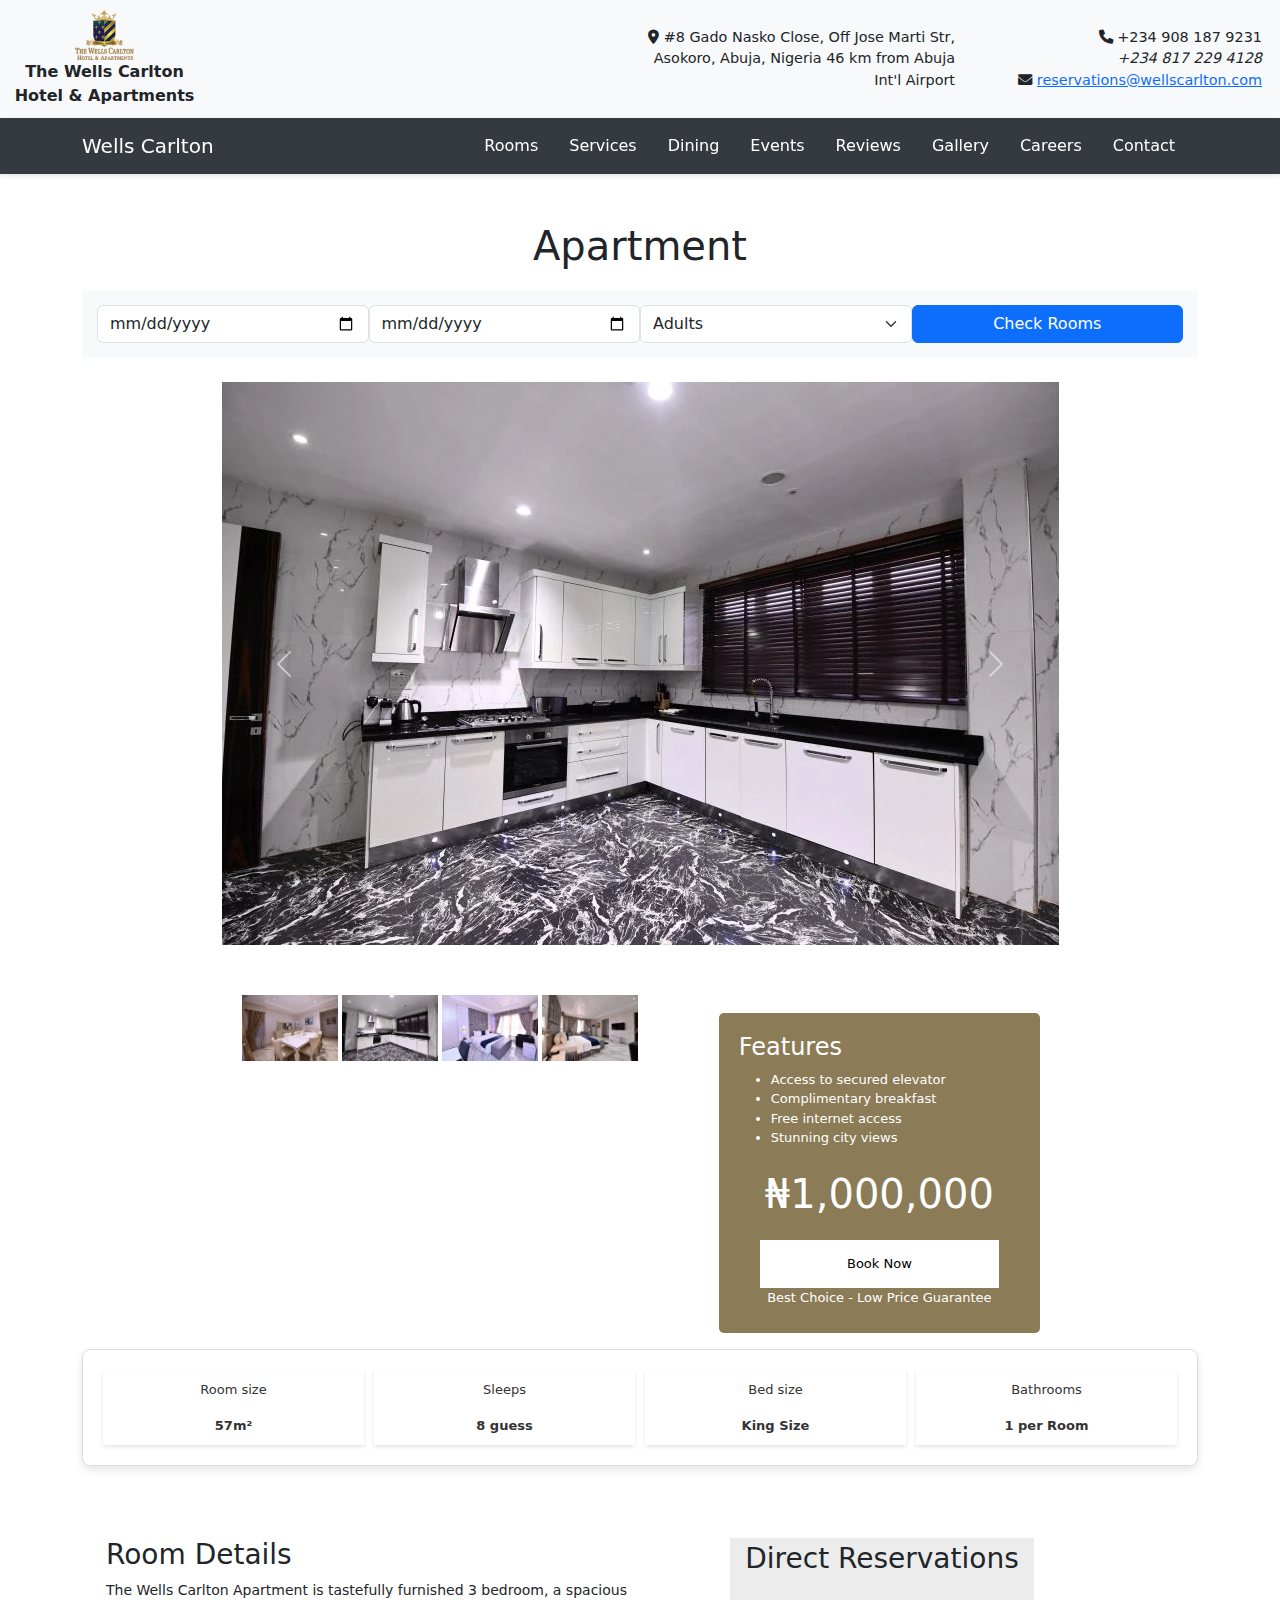
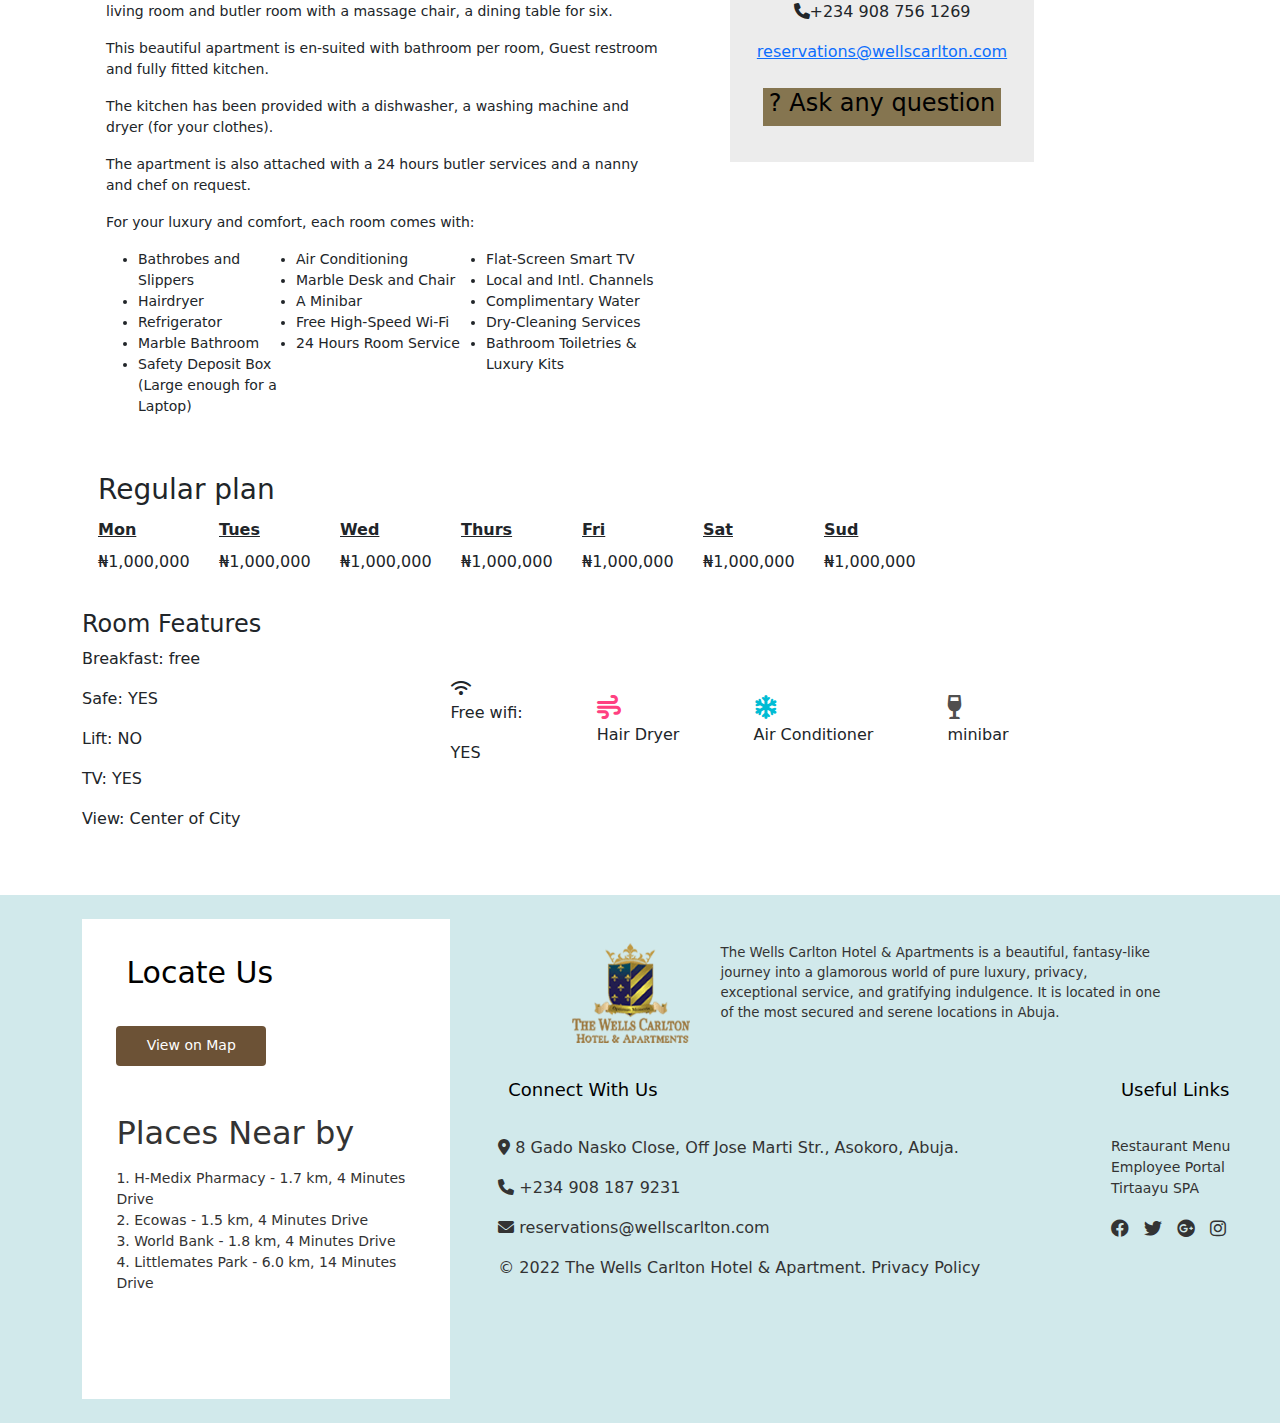
==== index.html @ 4dde1082 "Initial commit" ====
<!DOCTYPE html>
<html lang="en">
<head>
    <meta charset="UTF-8">
    <meta name="viewport" content="width=device-width, initial-scale=1.0">
    <title>The Wells Carlton Hotel & Apartments</title>
    <link href="https://cdn.jsdelivr.net/npm/bootstrap@5.3.0-alpha3/dist/css/bootstrap.min.css" rel="stylesheet">
    <link href="https://cdnjs.cloudflare.com/ajax/libs/font-awesome/6.0.0-beta3/css/all.min.css" rel="stylesheet">
    <link rel="stylesheet" href="gpt.css">
    <style>
        .header {
            background-color: #f8f9fa;
            padding: 10px;
        }
        .ratings {
            display: flex;
            align-items: center;
            gap: 15px;
        }
        .ratings div {
            text-align: center;
        }
        .navbar {
            background-color: #343a40;
        }
        .navbar a {
            color: white;
        }
        .contact-info {
            text-align: right;
            font-size: 0.9rem;
        }
        .logo {
            text-align: center;
        }
        .contact-info p {
            margin: 0;
        }
        .navbar-nav .nav-item {
            margin-right: 15px;
        }
        .booking-bar {
            background-color: #f8f9fa;
            padding: 15px;
            border-radius: 5px;
            margin-top: 20px;
        }
        .features {
            background-color: #513901aa;
            color: white;
            width: 50%;
            height: 20em;
    
            padding: 20px;
            border-radius: 5px;
            margin-top: 20px;
        }
        .features ul{
            font-size: 13px;
        }
        .features .book{
            background-color: white;
            width: 85%;
            height: 3em;
            text-align: center;
           
        }
        .book button{
            border: none;
            background-color: white;
            color: black;
          
            font-size: small;
            width: 100%;
            height: 100%;
         
        }
        .book button a{
            text-decoration: none;
            color: black;
           
        }
        .features .book:hover{
            
            background-color: #5139015c;
            border: 1px solid white;
            
        }
        .features .book:hover button{
            background-color: #51390100;
        }
        .thumbnails {
            margin-top: 20px;
            display: flex;
            justify-content: center;
            gap: 10px;
        }
        .thumbnails img {
            cursor: pointer;
            width: 100px;
            height: 70px;
            object-fit: cover;
            border: 2px solid transparent;
        }
        .thumbnails img:hover {
            border: 2px solid #007bff;
        }



        /* Grid container */
        .room-details-grid {
        display: grid;
        grid-template-columns: repeat(4, 1fr); /* Four equal columns */
        gap: 10px; /* Space between items */
        padding: 20px;
        background-color:  white; /* Light background */
        border: 1px solid #ddd; /* Optional border */
        border-radius: 8px; /* Rounded corners */
        box-shadow: 0 4px 8px rgba(0, 0, 0, 0.1); /* Subtle shadow for the container */
        }

            /* Grid items */
            .grid-item {
            padding: 10px;
            background-color: #ffffff; /* Item background */

            text-align: center; /* Center the text */
            font-size: 13px; /* Adjust text size */
            color: #333; /* Text color */
            box-shadow: 0 2px 4px rgba(0, 0, 0, 0.1); /* Subtle shadow for items */
            }

            /* Responsive design for smaller screens */
            @media (max-width: 768px) {
            .room-details-grid {
                grid-template-columns: repeat(2, 1fr); /* Two columns on smaller screens */
            }
            }

            @media (max-width: 480px) {
            .room-details-grid {
                grid-template-columns: 1fr; /* Single column on very small screens */
            }
            }


            /* text grid */
            .description-tex-grid{
                display: grid;
                grid-template-columns: repeat(3, 1fr); /* 3 equal columns */
                gap: 10px; /* Space between items */
             
            }


            .description{
                
            }
            .description-direct{
                width: 19rem;
                padding: 4px;
                justify-content: center;
                text-align: center;
                height: 14em;
                background-color: rgba(156, 156, 156, 0.188);
            }


            .regular-plan-grid{
                display: grid;
                grid-template-columns: repeat(7, 1fr); /* seven equal columns */
                gap: 10px; /* Space between items */
            }

            .strong{
                text-decoration: underline;
            }

            .hair-dryer-icon i {
                font-size: 24px; /* Adjust icon size */
                color: #ff4081; /* Optional color */
                margin-right: 8px; /* Spacing from the text */
            }
            

            .air-conditioner-icon i {
                 font-size: 24px; /* Adjust icon size */
                color: #00bcd4; /* Cool blue color */
                margin-right: 8px; /* Space between icon and text */
            }

            

            .wine-glass-icon i {
                font-size: 24px; /* Adjust icon size */
                color: #504f4f; /* Wine red color */
                margin-right: 8px; /* Space between icon and text */
                
            }






            /* foootter */



            footer {
      background-color: #d1e9eb;
      
      color: #333;
      height: 33em;
    }

    .footer h3 {
      font-size: 18px;
      margin-bottom: 15px;
      color: #000;
      justify-content: start;
      padding: 20px 10px;
    }

    .footer .btn {
      background-color: #6c5236;
      color: #fff;
      border: none;
      font-size: 14px;
    }

    .footer .btn:hover {
      background-color: #523f2a;
    }

    .social-icons a {
      margin-right: 10px;
      font-size: 18px;
      color: #333;
      text-decoration: none;
    }

    .social-icons a:hover {
      color: #6c5236;
    }

    .footer ul {
      list-style: none;
      padding: 0;
      margin: 0;
    }

    .footer ul li {
      font-size: 14px;
      line-height: 1.5;
    }

    .footer ul li a {
      color: #333;
      text-decoration: none;
    }

    .footer ul li a:hover {
      text-decoration: underline;
    }

    </style>











</head>
<body>
    <header class="header container-fluid">
        <div class="d-flex justify-content-between align-items-center">
            <div class="logo" style="width: 189px;">
                <img src="images/logoII (1).png" alt="The Wells Carlton Logo" style="height: 50px; display: block; margin: 0 auto;">
                <span style="font-weight: bold; display: block; text-align: center;">The Wells Carlton Hotel & Apartments</span>
            </div>
            <div class="contact-info d-flex justify-content-between w-50 p-2">
                <div class="contact-info-location w-50">
                    <p><i class="fas fa-map-marker-alt"></i> #8 Gado Nasko Close, Off Jose Marti Str, Asokoro, Abuja, Nigeria 46 km from Abuja Int'l Airport</p>
                </div>
               
                <div class="contact-info-call">
                    <p><i class="fas fa-phone"></i> +234 908 187 9231</p>
                    <p><i>+234 817 229 4128</i></p>
                    <p><i class="fas fa-envelope"></i> <a href="mailto:reservations@wellscarlton.com">reservations@wellscarlton.com</a></p>
                </div>
             
            </div>
        </div>
    </header>

    <nav class="navbar navbar-expand-lg navbar-dark fixed-nav sticky-nav">
        <div class="container">
            <a class="navbar-brand" href="#">Wells Carlton</a>
            <button class="navbar-toggler" type="button" data-bs-toggle="collapse" data-bs-target="#navbarNav" aria-controls="navbarNav" aria-expanded="false" aria-label="Toggle navigation">
                <span class="navbar-toggler-icon"></span>
            </button>
            <div class="collapse navbar-collapse" id="navbarNav">
                <ul class="navbar-nav ms-auto">
                    <li class="nav-item"><a class="nav-link" href="Rooms.html">Rooms</a></li>
                    <li class="nav-item"><a class="nav-link" href="#">Services</a></li>
                    <li class="nav-item"><a class="nav-link" href="#">Dining</a></li>
                    <li class="nav-item"><a class="nav-link" href="#">Events</a></li>
                    <li class="nav-item"><a class="nav-link" href="#">Reviews</a></li>
                    <li class="nav-item"><a class="nav-link" href="#">Gallery</a></li>
                    <li class="nav-item"><a class="nav-link" href="#">Careers</a></li>
                    <li class="nav-item"><a class="nav-link" href="#">Contact</a></li>
                </ul>
            </div>
        </div>
    </nav>

    <section class="container mt-5">
        <h1 class="text-center">Apartment</h1>
        <div class="booking-bar d-flex justify-content-between align-items-center sticky-navs">
            <input type="date" class="form-control w-25" placeholder="Check In">
            <input type="date" class="form-control w-25" placeholder="Check Out">
            <select class="form-select w-25">
                <option>Adults</option>
                <option>1</option>
                <option>2</option>
                <option>3</option>
            </select>
            <button class="btn btn-primary w-25">Check Rooms</button>
        </div>

        <div id="roomCarousel" class="carousel slide mt-4  m-auto w-75" data-bs-ride="carousel">
            <div class="carousel-inner">
                <div class="carousel-item active">
                    <img src="images/AP3-845x563.jpg.webp" class="d-block w-80%" alt="Room 1">
                </div>
                <div class="carousel-item">
                    <img src="images/AP5-845x563.jpg.webp" class="d-block w-80%" alt="Room 1">
                </div>
                <div class="carousel-item">
                    <img src="images/AP2-845x563.jpg.webp" class="d-block w-80%" alt="Room 2">
                </div>
                <div class="carousel-item">
                    <img src="images/AP4-845x563.jpg.webp" class="d-block w-80%" alt="Room 3">
                </div>
            </div>
            <button class="carousel-control-prev" type="button" data-bs-target="#roomCarousel" data-bs-slide="prev">
                <span class="carousel-control-prev-icon" aria-hidden="true"></span>
                <span class="visually-hidden">Previous</span>
            </button>
            <button class="carousel-control-next" type="button" data-bs-target="#roomCarousel" data-bs-slide="next">
                <span class="carousel-control-next-icon" aria-hidden="true"></span>
                <span class="visually-hidden">Next</span>
            </button>
        </div>

        

        <div class="thumb-section p-2 m-auto mt-3" style="width: 52rem;">

            <div class="thumbnails  justify-content-between p-2 m-auto mt-3">

                <div class="thum-images d-flex bg-white w-75 ">
                    
                    <div class="IMG-content2">
                        <img src="images/AP2-845x563.jpg.webp" alt="Room 2" onclick="changeCarouselImage(1)">
                    </div>
                  
                    <div class="IMG-content2">
                        <img src="images/AP3-845x563.jpg.webp" alt="Room 2" onclick="changeCarouselImage(1)">
                    </div>
                    <div class="IMG-content3">
                        <img src="images/AP4-845x563.jpg.webp" alt="Room 3" onclick="changeCarouselImage(2)">
                    </div>
                    <div class="IMG-content4">
                        <img src="images/AP5-845x563.jpg.webp" alt="Room 3" onclick="changeCarouselImage(2)">
                    </div>
                   
                    
                </div>
             
    
    
                <div class="features">
                    <h4>Features</h4>
                    <ul>
                        <li>Access to secured elevator</li>
                        <li>Complimentary breakfast</li>
                        <li>Free internet access</li>
                        <li>Stunning city views</li>
                    </ul>


                    <p class="text-center " style="font-size: 2.5em;">₦1,000,000</p>
                    <div class="book m-auto">

                        <button class=""><a href="">Book Now</a></button>
                    </div>
                    
                    <p class="text-center" style="font-size: small;">Best Choice - Low Price Guarantee</p>
                </div>
    
            </div>
            

        </div>
     




        <div class="room-details-grid">
            <div class="grid-item">
                <p>Room size</p>
                <strong>57m²</strong>
            </div>
            <div class="grid-item">
                <p>Sleeps</p>
                <strong>8 guess</strong>
            </div>
            <div class="grid-item">
                <p>Bed size</p>
                <strong>King Size</strong> 
            </div>
            <div class="grid-item">
                <p>Bathrooms</p>
                <strong> 1 per Room</strong>
            </div>
          </div>
          


          <div class="description d-flex mt-5 p-4 justify-content-between" style="width: 61rem;">

            <div class="description-text" style="width: 35rem;font-size: 14px ;">
                <div class="description-header">
                    <h3>Room Details</h3>
                </div>



                <div class="description-tex-para">
                    <div class="description-tex-para1">
                        <p>The Wells Carlton Apartment is tastefully furnished 3 bedroom, a spacious living room and butler room with a massage chair, a dining table for six.</p>
                    </div>

                    <div class="description-tex-para2">
                        <P>This beautiful apartment is en-suited with bathroom per room, Guest restroom and fully fitted kitchen.</P>
                        <P>The kitchen has been provided with a dishwasher, a washing machine and dryer (for your clothes).</P>
                    </div>

                    <div class="description-tex-para3">
                        <P>The apartment is also attached with a 24 hours butler services and a nanny and chef on request. </P>
                    </div>

                    <div class="description-tex-para4">
                        <P>For your luxury and comfort, each room comes with:</P>
                    </div>




                    <div class="description-tex-grid">

                        <div class="description-tex-grid-item">
                            <ul>
                                <li>Bathrobes and Slippers</li>
                                <li>Hairdryer</li>
                                <li>Refrigerator</li>
                                <li>Marble Bathroom</li>
                                <li>Safety Deposit Box (Large enough for a Laptop)</li>
                            </ul>
                        </div>

                        





                        <div class="description-tex-grid-item">
                            <li>Air Conditioning</li>
                            <li> Marble Desk and Chair</li>
                            <li> A Minibar</li>
                            <li>Free High-Speed Wi-Fi</li>
                            <li>24 Hours Room Service</li>
                        </div>
                        
                       
                       
                        
                        

                        <div class="description-tex-grid-item">
                            <li> Flat-Screen Smart TV</li>
                            <li>Local and Intl. Channels</li>
                            <li>Complimentary Water</li>
                            <li>Dry-Cleaning Services</li>
                            <li>Bathroom Toiletries & Luxury Kits</li>
                        </div>





                    </div>
                </div>
            </div>





            <div class="description-direct ">
                <div class="description-direct-content">
                    <div class="Direct-reservations">
                        <h3>Direct Reservations</h3>
                    </div>


                    <div class="Direct-Reservations-contact mt-4 text-center">
                        <p><i class="fas fa-phone"></i>+234 908 756 1269</p>
                        <p><a href="">reservations@wellscarlton.com</a></p>
                    </div>

                    <button class="m-2 border-0" style="background-color: #513901aa;">
                        <H4>? Ask any question</H4>
                    </button>
                </div>
            </div>

          </div>


          <div class="regular-plan w-75 m-3">
            <div class="regular-pllan-headeer">
                <h3>Regular plan</h3>
            </div>



            <div class="regular-plan-grid lh-lg">
                <div class="regular-plan-grid-content">

                    <div class="strong">
                        <strong>Mon</strong>
                    </div>
                    <p>₦1,000,000	</p>
                </div>

                <div class="regular-plan-grid-content">

                    <div class="strong">
                        <strong>Tues</strong>
                    </div>
                   
                    <p>₦1,000,000	</p>
                </div>

                <div class="regular-plan-grid-content">

                    <div class="strong">
                        <strong>Wed</strong>
                    </div>
                   
                    <p>₦1,000,000	</p>
                </div>

                <div class="regular-plan-grid-content">


                    <div class="strong">
                        <strong>Thurs</strong>
                    </div>
                   
                    <p>₦1,000,000	</p>
                </div>

                <div class="regular-plan-grid-content">

                    <div class="strong">
                        <strong>Fri</strong>
                    </div>
                   
                    <p>₦1,000,000	</p>
                </div>

                <div class="regular-plan-grid-content">

                    <div class="strong">
                        <strong>Sat</strong>
                    </div>
                   
                    <p>₦1,000,000	</p>
                </div>

                <div class="regular-plan-grid-content">

                    <div class="strong">
                        <strong>Sud</strong>
                    </div>
                    
                    <p>₦1,000,000	</p>
                </div>
            </div>
          </div>
        



          <!-- room feautures -->


          <div class="room-feautures d-flex">

            <div class="room-feautures-content">
                <div class="room-feautures-header">
                
                    <h4>Room Features</h4>
                </div>

                <div class="room-feautures-content-para">
                    <p>Breakfast: free</p>
                    <p>Safe: YES</p>
                    <p>Lift: NO</p>
                    <p>TV: YES</p>
                    <p>View: Center of City</p>
                </div>
            </div>





            <div class="room-feautures-icon m-auto d-flex w-50 justify-content-between align-items-center ">

                <div class="room-feautures-icon-1">
                    <i class="fas fa-wifi"></i>
                    <p>Free wifi:</p>
                    <p>YES</p>
                </div>
                

                <div class="room-feautures-icon-2">

                    <div class="hair-dryer-icon">
                        <i class="fas fa-wind"></i> 
                        <p>Hair Dryer</p>
                    </div>
                    

                </div>

                
                <div class="room-feautures-icon-3">
                    <div class="air-conditioner-icon">
                        <i class="fas fa-snowflake"></i> 
                        <p>Air Conditioner</p>
                    </div>
                

                </div>

                
                <div class="room-feautures-icon-4">

                    <div class="wine-glass-icon">
                        <i class="fas fa-wine-glass"></i> 
                        <p>minibar</p>
                    </div>
                    

                </div>
    

            </div>


           
  
          </div>


    </section>


    <!-- footer -->

  




  <footer class="footer mt-5">
    <div class="container d-flex">
    
        <!-- Locate Us Section -->
        <div class=" bg-white mt-4 col-lg-3 col-md-6 mb-4" style="height: 30em; width: 33%;">
            <div class="locate-content p-3 m-auto" style="height: 27em; width: 90%;">
                <h3 style="font-size: 30px;">Locate Us</h3>
                <button class="btn btn-sm w-50"  style="height: 10%;">View on Map</button>

                <h2 class="mt-5">Places Near by</h2>
                <ul class="mt-3">
                  <li>1. H-Medix Pharmacy - 1.7 km, 4 Minutes Drive</li>
                  <li>2. Ecowas - 1.5 km, 4 Minutes Drive</li>
                  <li>3. World Bank - 1.8 km, 4 Minutes Drive</li>
                  <li>4. Littlemates Park - 6.0 km, 14 Minutes Drive</li>
                </ul>
            </div>
         
        </div>
        
        <!-- About Us Section -->
        <div class="col-lg-3 col-md-6 p-5 mb-4 d w-75 j">

            <div class="calton-desp d-flex justify-content-between m-auto" style="font-size: smaller;  width: 80%; ">

                <div class="calton-desp-img">
                    <img src="images/logoII (1).png" alt="The Wells Carlton Logo" class="img-fluid mb-3" style="max-width: 120px;">
                </div>
               


                <div class="calton-desp-p w-75">
                    <p>
                        The Wells Carlton Hotel & Apartments is a beautiful, fantasy-like journey into a glamorous world of pure
                        luxury, privacy, exceptional service, and gratifying indulgence. It is located in one of the most secured
                        and serene locations in Abuja.</p>
                </div>
               
            </div>
          
    

        <!-- Connect With Us Section -->

        <div class="connet-sec d-flex justify-content-between m-auto" style="height: 15em;">
            <div class="">
                <h3>Connect With Us</h3>
                <p><i class="fas fa-map-marker-alt"></i> 8 Gado Nasko Close, Off Jose Marti Str., Asokoro, Abuja.</p>
                <p><i class="fas fa-phone"></i> +234 908 187 9231</p>
                <p><i class="fas fa-envelope"></i> reservations@wellscarlton.com</p>
                <p>© 2022 The Wells Carlton Hotel & Apartment. Privacy Policy</p>
              </div>
      
              <!-- Useful Links Section -->
              <div class="">
                <h3>Useful Links</h3>
                <ul>
                  <li><a href="#">Restaurant Menu</a></li>
                  <li><a href="#">Employee Portal</a></li>
                  <li><a href="#">Tirtaayu SPA</a></li>
                </ul>
                <div class="social-icons mt-3">
                  <a href="#"><i class="fab fa-facebook"></i></a>
                  <a href="#"><i class="fab fa-twitter"></i></a>
                  <a href="#"><i class="fab fa-google-plus"></i></a>
                  <a href="#"><i class="fab fa-instagram"></i></a>
                </div>
              </div>
        </div>
        
      </div>
    </div>
  </footer>


  

    <script src="https://cdn.jsdelivr.net/npm/bootstrap@5.3.0-alpha3/dist/js/bootstrap.bundle.min.js"></script>
    <script>
        function changeCarouselImage(index) {
            const carousel = document.querySelector('#roomCarousel');
            const carouselInstance = bootstrap.Carousel.getInstance(carousel);
            carouselInstance.to(index);
        }
    </script>
</body>
</html>
---- gpt.css ----
.sticky-nav {
    position: sticky;
    top: 0; /* Sticks to the top of its container when scrolling */
    z-index: 1020; /* Ensure it appears above other content */
    background-color: rgba(0, 0, 0, 0.9); /* Optional: Add a background */
    box-shadow: 0 2px 5px rgba(0, 0, 0, 0.1); /* Optional: Add a shadow for better visibility */
  }
  .sticky-navs{
    position: sticky;
    top: 52px; /* Sticks to the top of its container when scrolling */
    z-index: 020; /* Ensure it appears above other content */
   
  }
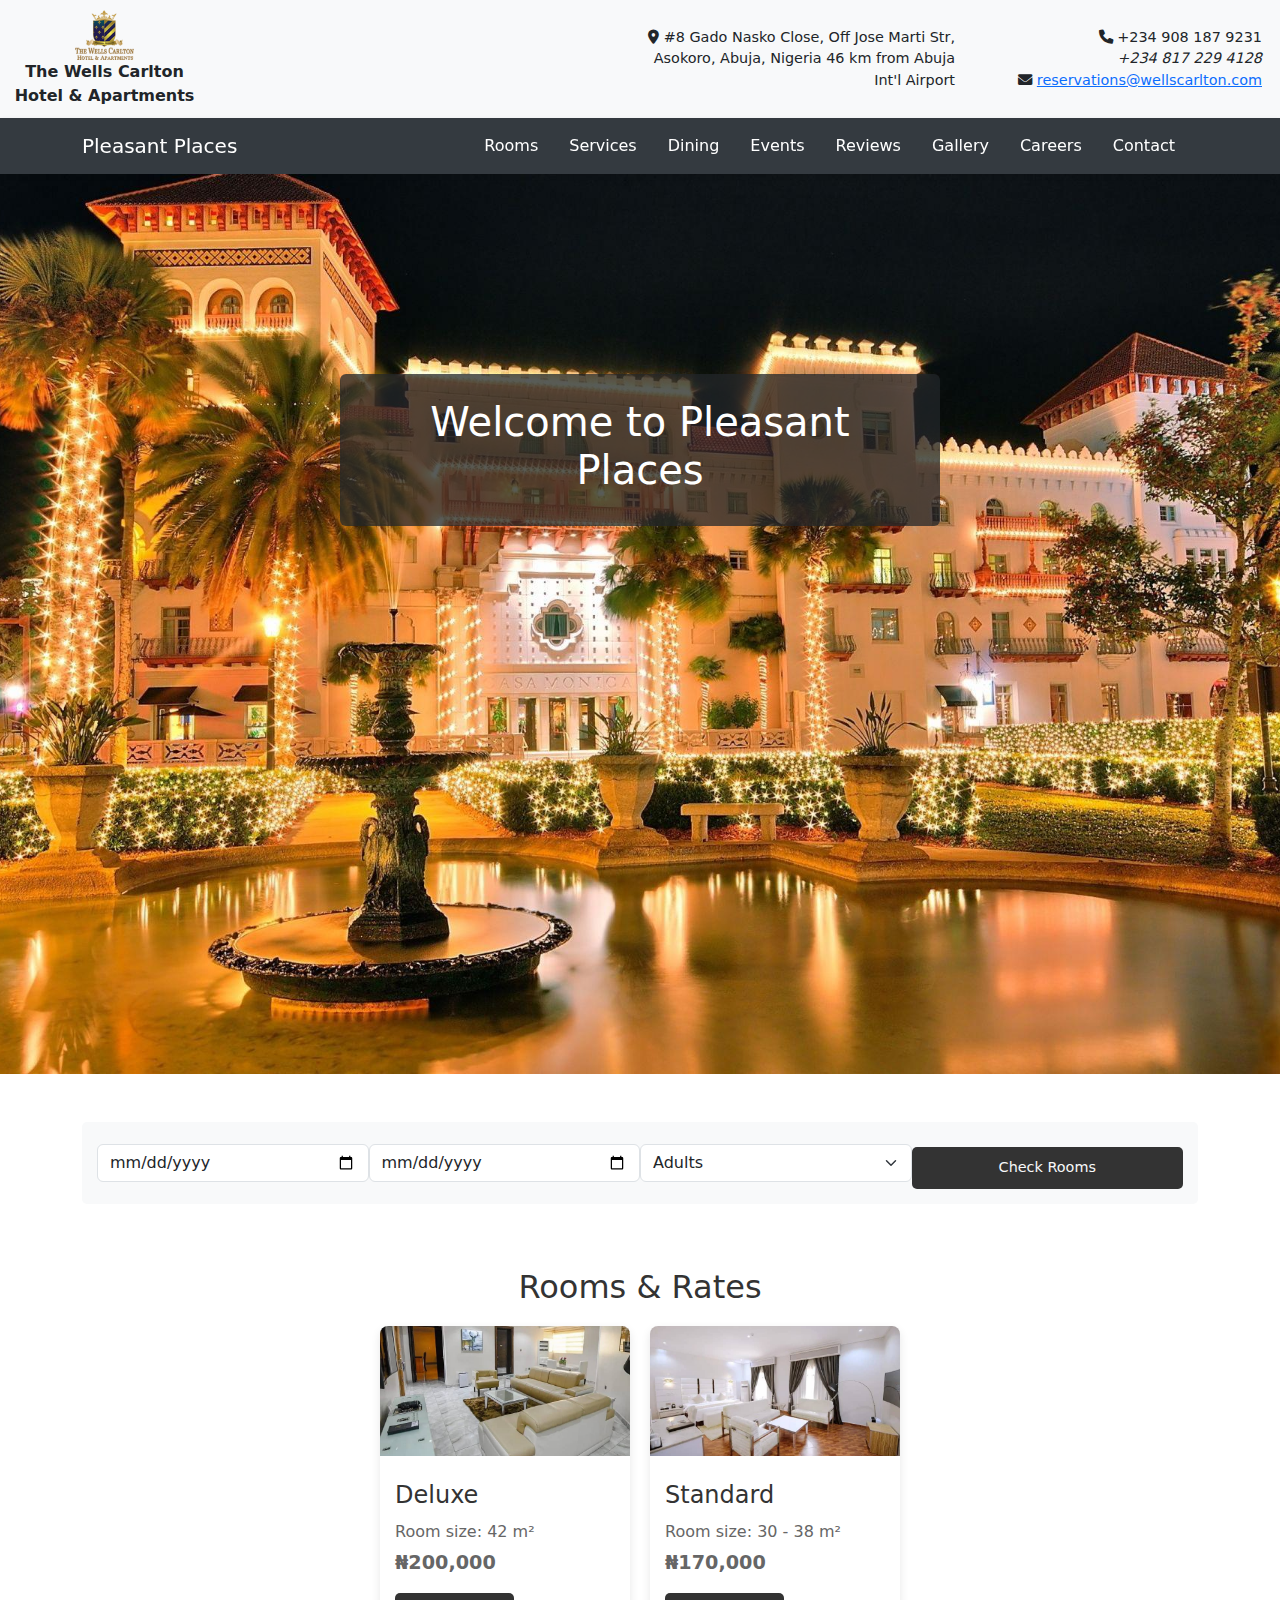
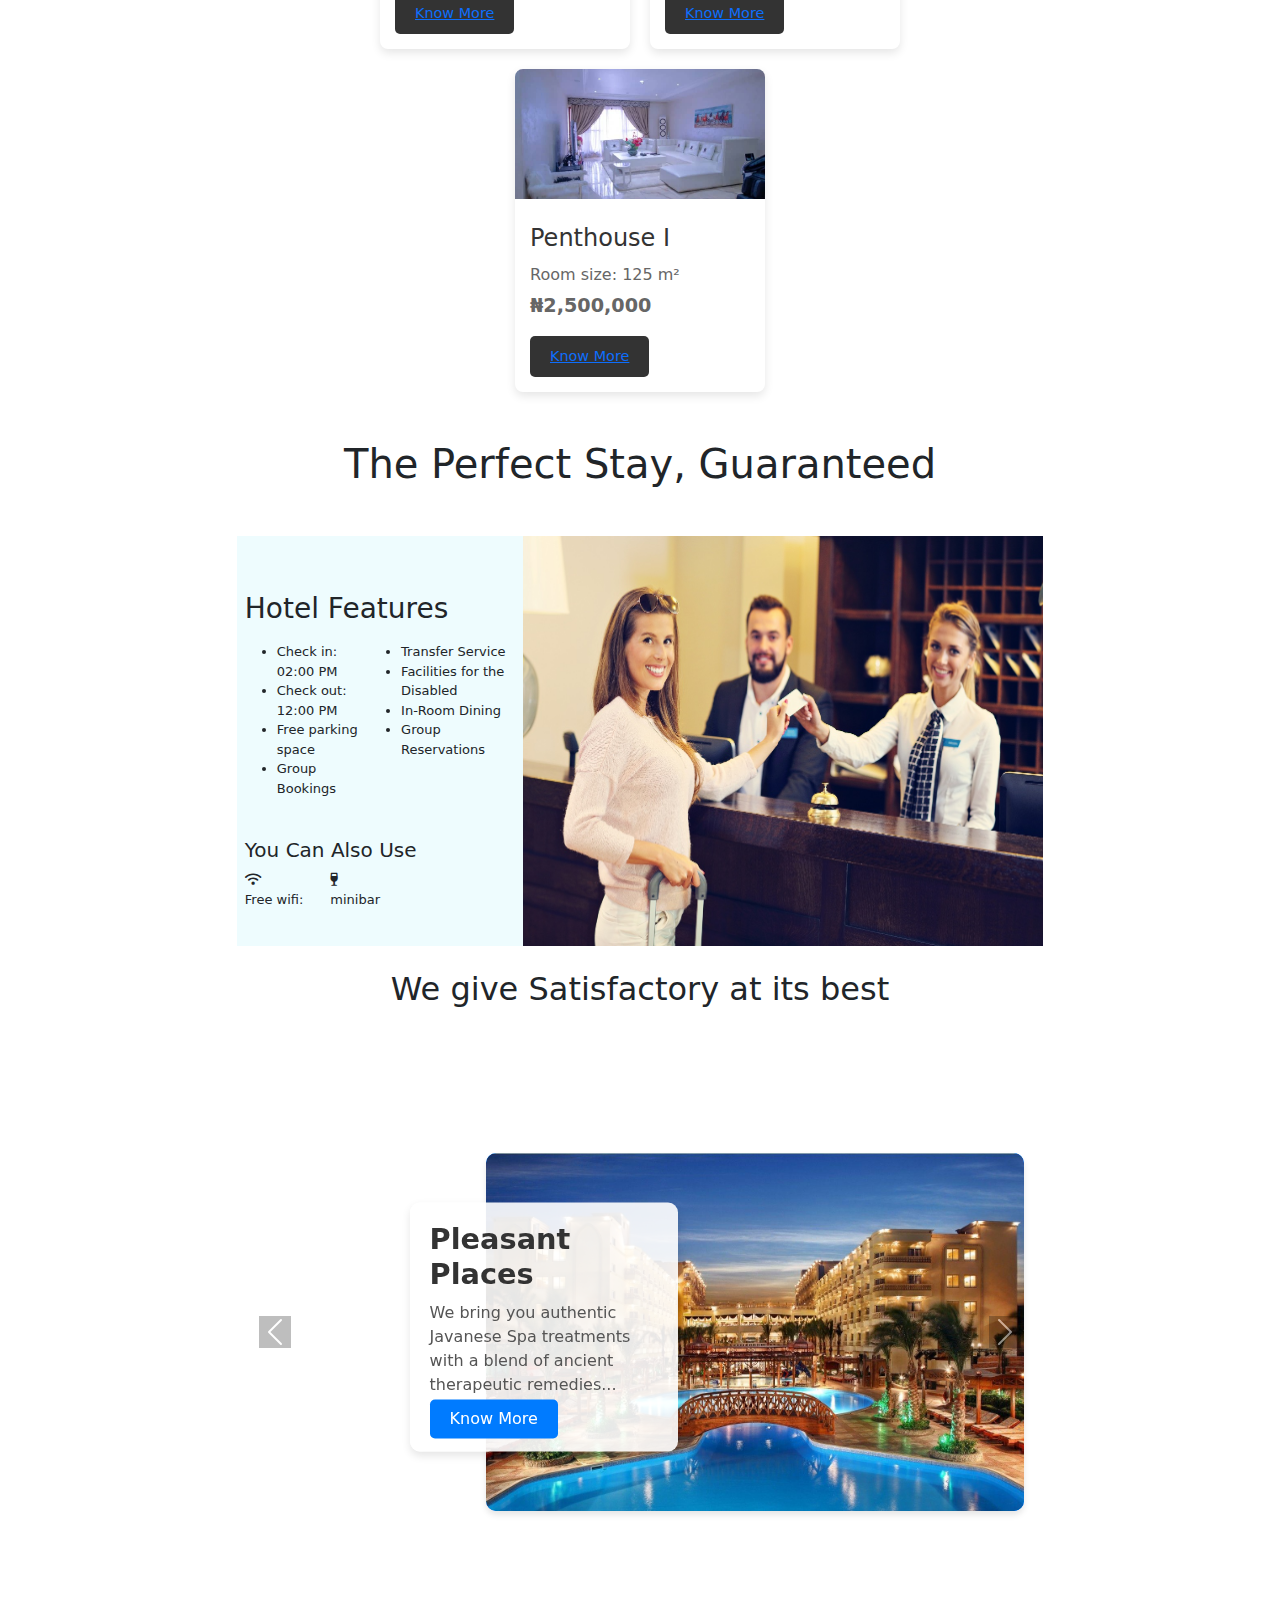
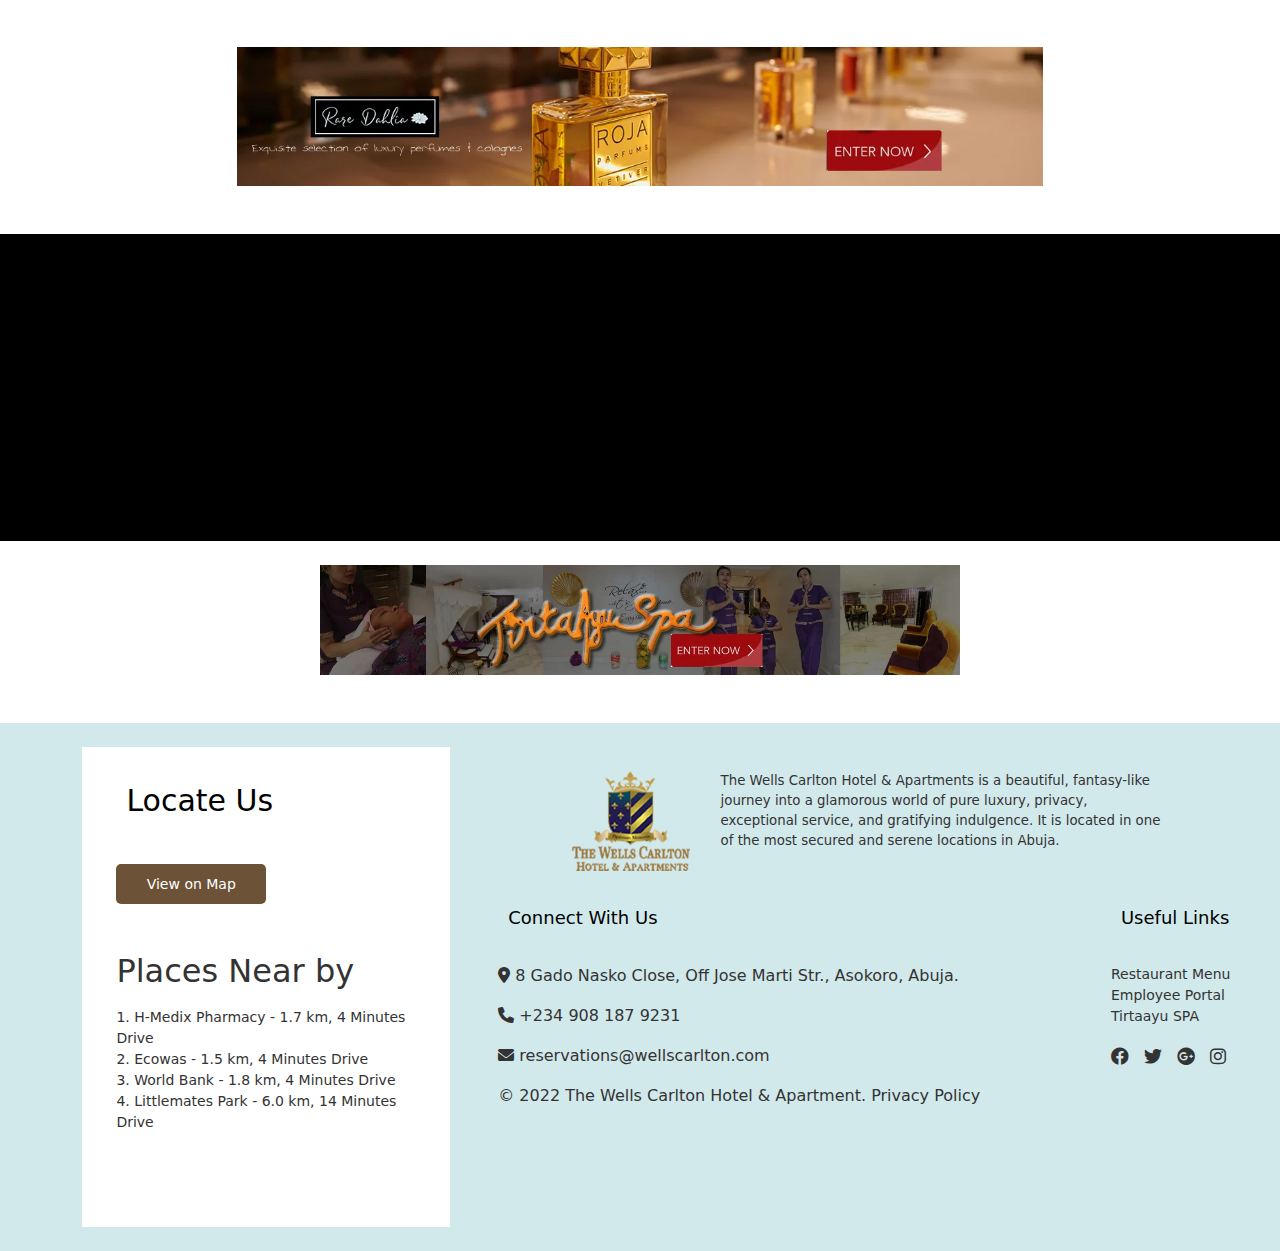
==== commit 1348127d: "git third commit" ====
--- a/index.html
+++ b/index.html
@@ -45,164 +45,229 @@
             border-radius: 5px;
             margin-top: 20px;
         }
-        .features {
-            background-color: #513901aa;
-            color: white;
-            width: 50%;
-            height: 20em;
-    
-            padding: 20px;
-            border-radius: 5px;
-            margin-top: 20px;
-        }
-        .features ul{
-            font-size: 13px;
-        }
-        .features .book{
-            background-color: white;
-            width: 85%;
-            height: 3em;
-            text-align: center;
-           
-        }
-        .book button{
-            border: none;
-            background-color: white;
-            color: black;
-          
-            font-size: small;
-            width: 100%;
-            height: 100%;
-         
-        }
-        .book button a{
-            text-decoration: none;
-            color: black;
-           
-        }
-        .features .book:hover{
-            
-            background-color: #5139015c;
-            border: 1px solid white;
-            
-        }
-        .features .book:hover button{
-            background-color: #51390100;
-        }
-        .thumbnails {
-            margin-top: 20px;
-            display: flex;
-            justify-content: center;
-            gap: 10px;
-        }
-        .thumbnails img {
-            cursor: pointer;
-            width: 100px;
-            height: 70px;
-            object-fit: cover;
-            border: 2px solid transparent;
-        }
-        .thumbnails img:hover {
-            border: 2px solid #007bff;
-        }
-
-
-
-        /* Grid container */
-        .room-details-grid {
-        display: grid;
-        grid-template-columns: repeat(4, 1fr); /* Four equal columns */
-        gap: 10px; /* Space between items */
-        padding: 20px;
-        background-color:  white; /* Light background */
-        border: 1px solid #ddd; /* Optional border */
-        border-radius: 8px; /* Rounded corners */
-        box-shadow: 0 4px 8px rgba(0, 0, 0, 0.1); /* Subtle shadow for the container */
-        }
-
-            /* Grid items */
-            .grid-item {
-            padding: 10px;
-            background-color: #ffffff; /* Item background */
-
-            text-align: center; /* Center the text */
-            font-size: 13px; /* Adjust text size */
-            color: #333; /* Text color */
-            box-shadow: 0 2px 4px rgba(0, 0, 0, 0.1); /* Subtle shadow for items */
-            }
-
-            /* Responsive design for smaller screens */
-            @media (max-width: 768px) {
-            .room-details-grid {
-                grid-template-columns: repeat(2, 1fr); /* Two columns on smaller screens */
-            }
-            }
-
-            @media (max-width: 480px) {
-            .room-details-grid {
-                grid-template-columns: 1fr; /* Single column on very small screens */
-            }
-            }
-
-
-            /* text grid */
-            .description-tex-grid{
-                display: grid;
-                grid-template-columns: repeat(3, 1fr); /* 3 equal columns */
-                gap: 10px; /* Space between items */
-             
-            }
-
-
-            .description{
-                
-            }
-            .description-direct{
-                width: 19rem;
-                padding: 4px;
-                justify-content: center;
-                text-align: center;
-                height: 14em;
-                background-color: rgba(156, 156, 156, 0.188);
-            }
-
-
-            .regular-plan-grid{
-                display: grid;
-                grid-template-columns: repeat(7, 1fr); /* seven equal columns */
-                gap: 10px; /* Space between items */
-            }
-
-            .strong{
-                text-decoration: underline;
-            }
-
-            .hair-dryer-icon i {
-                font-size: 24px; /* Adjust icon size */
-                color: #ff4081; /* Optional color */
-                margin-right: 8px; /* Spacing from the text */
-            }
-            
-
-            .air-conditioner-icon i {
-                 font-size: 24px; /* Adjust icon size */
-                color: #00bcd4; /* Cool blue color */
-                margin-right: 8px; /* Space between icon and text */
-            }
-
-            
-
-            .wine-glass-icon i {
-                font-size: 24px; /* Adjust icon size */
-                color: #504f4f; /* Wine red color */
-                margin-right: 8px; /* Space between icon and text */
-                
-            }
-
-
-
-
-
+     /* Background container */
+.background-container {
+  position: relative;
+  width: 100%;
+  height: 100vh;
+  overflow: hidden;
+}
+
+/* Background images */
+.background-image {
+  position: absolute;
+  top: 0;
+  left: 0;
+  width: 100%;
+  height: 100%;
+  background-size: cover;
+  background-position: center;
+  opacity: 0;
+  transition: opacity 2s ease-in-out;
+}
+
+.background-image.active {
+  opacity: 1;
+}
+
+/* Overlay content */
+.overlay-content {
+  position: absolute;
+  top: 0;
+  left: 0;
+  width: 100%;
+  height: 100%;
+  z-index: 10;
+}
+
+/* Text container styles */
+.text-container {
+  max-width: 600px; /* Adjust as needed */
+  text-align: center;
+}
+
+   
+    /* Carousel Container */
+    .carousel-container {
+      width: 60%;
+      max-width: 1200px;
+      height: 30rem;
+      display: flex;
+      align-items: center;
+      position: relative;
+      justify-content: space-between;
+      height: 70vh; /* Ensure full screen height */
+      margin: 0rem auto;
+      display: flex;
+      justify-content: center;
+      align-items: center;
+    }
+
+    .carousel-item img {
+      margin: 0 auto;
+    }
+
+    /* Caption on the Left */
+    .carousel-caption-left {
+      position: absolute;
+      top: 34%;
+      left: 20%;
+      transform: translateY(-50%);
+      background: rgba(255, 255, 255, 0.9);
+      padding: 20px;
+      border-radius: 10px;
+      box-shadow: 0 4px 8px rgba(0, 0, 0, 0.1);
+      width: 35%;
+      z-index: 2;
+      margin-top: 6rem;
+    }
+
+    .carousel-caption-left h3 {
+      font-size: 1.8rem;
+      font-weight: bold;
+      color: #333;
+    }
+
+    .carousel-caption-left p {
+      font-size: 1rem;
+      color: #555;
+      margin: 10px 0;
+    }
+
+    .carousel-caption-left a {
+      text-decoration: none;
+      color: #fff;
+      background: #007bff;
+      padding: 10px 20px;
+      border-radius: 5px;
+    }
+    
+  #caption{
+    margin-top: 4r;
+  }
+
+
+
+    /* Main Carousel */
+    .carousel-inner {
+      width: 70%;
+      margin-left: auto;
+      overflow: hidden;
+      border-radius: 10px;
+      box-shadow: 0 4px 6px rgba(0, 0, 0, 0.1);
+      background-color: #007bff;
+    }
+
+    .carousel-inner img {
+      width: 100%;
+      border-radius: 10px;
+    }
+
+    /* Carousel Controls */
+    .carousel-control-prev,
+    .carousel-control-next {
+      width: 5%;
+      z-index: 10;
+    }
+
+    .carousel-control-prev-icon,
+    .carousel-control-next-icon {
+      background-color: rgba(0, 0, 0, 0.5);
+    }
+
+    /* Responsive Design */
+    @media (max-width: 768px) {
+      .carousel-caption-left {
+        width: 90%;
+        left: 5%;
+        transform: translateY(-50%);
+      }
+
+      .carousel-inner {
+        width: 100%;
+        
+      }
+    }
+ 
+
+    /* Rooms Section */
+.rooms {
+  width: 60%;
+  text-align: center;
+  margin: 0 auto;
+  margin-top: 4em;
+}
+
+.section-title {
+  font-size: 2em;
+  margin-bottom: 20px;
+  color: #333;
+}
+
+/* Room Cards */
+.room-cards {
+  display: flex;
+  gap: 20px;
+  justify-content: center;
+  flex-wrap: wrap;
+}
+
+.room-card {
+  width: 250px;
+  background: white;
+  border-radius: 8px;
+  box-shadow: 0 4px 10px rgba(0, 0, 0, 0.1);
+  overflow: hidden;
+  text-align: left;
+}
+
+.room-card img {
+  width: 100%;
+  height: 130px;
+  object-fit: cover;
+}
+
+.room-details {
+  padding: 15px;
+}
+
+.room-details h2 {
+  font-size: 1.5em;
+  margin: 10px 0;
+  color: #333;
+}
+
+.room-details p {
+  margin: 5px 0;
+  color: #666;
+}
+
+.price {
+  font-weight: bold;
+  font-size: 1.2em;
+  color: #000;
+}
+
+.btn {
+  display: inline-block;
+  margin-top: 10px;
+  padding: 10px 20px;
+  font-size: 0.9em;
+  color: white;
+  background-color: #333;
+  border: none;
+  border-radius: 5px;
+  cursor: pointer;
+  text-align: center;
+}
+
+.btn:hover {
+  background-color: #555;
+}
+.rare{
+  margin: 0 auto;
+}
+        
 
             /* foootter */
 
@@ -266,16 +331,6 @@
     }
 
     </style>
-
-
-
-
-
-
-
-
-
-
 
 </head>
 <body>
@@ -302,7 +357,7 @@
 
     <nav class="navbar navbar-expand-lg navbar-dark fixed-nav sticky-nav">
         <div class="container">
-            <a class="navbar-brand" href="#">Wells Carlton</a>
+            <a class="navbar-brand" href="#"> Pleasant Places</a>
             <button class="navbar-toggler" type="button" data-bs-toggle="collapse" data-bs-target="#navbarNav" aria-controls="navbarNav" aria-expanded="false" aria-label="Toggle navigation">
                 <span class="navbar-toggler-icon"></span>
             </button>
@@ -321,8 +376,29 @@
         </div>
     </nav>
 
+    <div class="container-fluid p-0">
+        <!-- Background Container -->
+        <div class="background-container">
+          <div class="background-image active" style="background-image: url('images/hotel\ bg1.jpg');"></div>
+          <div class="background-image" style="background-image: url('images/hotel\ bg\ 2.webp');"></div>
+          <div class="background-image" style="background-image: url('images/hotel\ bg\ 3.jpg');"></div>
+          <div class="background-image" style="background-image: url('images/hotel\ bg\ 4.jpg');"></div>
+          <div class="background-image" style="background-image: url('images/hotel\ bg\ 6.jpg');"></div>
+        </div>
+    
+        <!-- Overlay Content -->
+        <div class="overlay-content d-flex justify-content-center align-items-center">
+          <div class="text-container bg-dark bg-opacity-75 text-white rounded p-4 justify-content-center align-items-center ">
+            <h1 class="text-center">Welcome to Pleasant Places</h1>
+          </div>
+        </div>
+      </div>
+
+
+
+
+      
     <section class="container mt-5">
-        <h1 class="text-center">Apartment</h1>
         <div class="booking-bar d-flex justify-content-between align-items-center sticky-navs">
             <input type="date" class="form-control w-25" placeholder="Check In">
             <input type="date" class="form-control w-25" placeholder="Check Out">
@@ -332,362 +408,187 @@
                 <option>2</option>
                 <option>3</option>
             </select>
-            <button class="btn btn-primary w-25">Check Rooms</button>
-        </div>
-
-        <div id="roomCarousel" class="carousel slide mt-4  m-auto w-75" data-bs-ride="carousel">
-            <div class="carousel-inner">
-                <div class="carousel-item active">
-                    <img src="images/AP3-845x563.jpg.webp" class="d-block w-80%" alt="Room 1">
-                </div>
-                <div class="carousel-item">
-                    <img src="images/AP5-845x563.jpg.webp" class="d-block w-80%" alt="Room 1">
-                </div>
-                <div class="carousel-item">
-                    <img src="images/AP2-845x563.jpg.webp" class="d-block w-80%" alt="Room 2">
-                </div>
-                <div class="carousel-item">
-                    <img src="images/AP4-845x563.jpg.webp" class="d-block w-80%" alt="Room 3">
-                </div>
-            </div>
-            <button class="carousel-control-prev" type="button" data-bs-target="#roomCarousel" data-bs-slide="prev">
-                <span class="carousel-control-prev-icon" aria-hidden="true"></span>
-                <span class="visually-hidden">Previous</span>
-            </button>
-            <button class="carousel-control-next" type="button" data-bs-target="#roomCarousel" data-bs-slide="next">
-                <span class="carousel-control-next-icon" aria-hidden="true"></span>
-                <span class="visually-hidden">Next</span>
-            </button>
-        </div>
-
-        
-
-        <div class="thumb-section p-2 m-auto mt-3" style="width: 52rem;">
-
-            <div class="thumbnails  justify-content-between p-2 m-auto mt-3">
-
-                <div class="thum-images d-flex bg-white w-75 ">
-                    
-                    <div class="IMG-content2">
-                        <img src="images/AP2-845x563.jpg.webp" alt="Room 2" onclick="changeCarouselImage(1)">
-                    </div>
-                  
-                    <div class="IMG-content2">
-                        <img src="images/AP3-845x563.jpg.webp" alt="Room 2" onclick="changeCarouselImage(1)">
-                    </div>
-                    <div class="IMG-content3">
-                        <img src="images/AP4-845x563.jpg.webp" alt="Room 3" onclick="changeCarouselImage(2)">
-                    </div>
-                    <div class="IMG-content4">
-                        <img src="images/AP5-845x563.jpg.webp" alt="Room 3" onclick="changeCarouselImage(2)">
-                    </div>
-                   
-                    
-                </div>
-             
-    
-    
-                <div class="features">
-                    <h4>Features</h4>
-                    <ul>
-                        <li>Access to secured elevator</li>
-                        <li>Complimentary breakfast</li>
-                        <li>Free internet access</li>
-                        <li>Stunning city views</li>
-                    </ul>
-
-
-                    <p class="text-center " style="font-size: 2.5em;">₦1,000,000</p>
-                    <div class="book m-auto">
-
-                        <button class=""><a href="">Book Now</a></button>
-                    </div>
-                    
-                    <p class="text-center" style="font-size: small;">Best Choice - Low Price Guarantee</p>
-                </div>
-    
+            <button class="btn btn-primary w-25"><a href="Rooms.html" class="room-btn text-light" style="text-decoration: none;">Check Rooms</a></button>
+        </div>
+    </section>
+
+
+
+
+
+    <section class="rooms">
+      <h1 class="section-title">Rooms & Rates</h1>
+      <div class="room-cards">
+          <!-- Deluxe Room -->
+          <div class="room-card">
+              <img src="images/WhatsApp Image 2024-12-03 at 14.58.12_f113bb9c.jpg" alt="Deluxe Room">
+              <div class="room-details">
+                  <h2>Deluxe</h2>
+                  <p>Room size: 42 m²</p>
+                  <p class="price">₦200,000</p>
+                  <button class="btn"><a href="Rooms.html">Know More</a></button>
+              </div>
+          </div>
+          <!-- Standard Room -->
+          <div class="room-card">
+              <img src="images/WhatsApp Image 2024-12-03 at 14.58.12_18b2a0c8.jpg" alt="Standard Room">
+              <div class="room-details">
+                  <h2>Standard</h2>
+                  <p>Room size: 30 - 38 m²</p>
+                  <p class="price">₦170,000</p>
+                  <button class="btn"><a href="Rooms.html">Know More</a></button>
+              </div>
+          </div>
+          <!-- Penthouse -->
+          <div class="room-card">
+              <img src="images/WhatsApp Image 2024-12-03 at 14.58.13_7e1a17ee.jpg" alt="Penthouse">
+              <div class="room-details">
+                  <h2>Penthouse I</h2>
+                  <p>Room size: 125 m²</p>
+                  <p class="price">₦2,500,000</p>
+                  <button class="btn"><a href="Rooms.html">Know More</a></button>
+              </div>
+          </div>
+      </div>
+    </section>
+
+    <h1 class="perfect text-center m-5">The Perfect Stay, Guaranteed
+    </h1>
+
+    
+    <div class="HOTEL-services d-flex m-auto " style="background-color: #70e3f51f; height: 410px;font-size: small; width: 63%; ">
+      <div class="HOTEL-services-text text-start mt-5 p-2">
+        <div class="HOTEL-services-header">
+          <h3>Hotel Features</h3>
+        </div>
+  
+        <div class="Hotel-Features-parag d-flex mt-3">
+  
+          <div class="Hotel-Features-parag-fist">
+  
+            <ul>
+              <li>Check in: 02:00 PM</li>
+              <li>Check out: 12:00 PM</li>
+              <li>Free parking space</li>
+              <li>Group Bookings</li>
+            </ul>
+          </div>
+  
+          <div class="Hotel-Features-parag-second">
+            <ul>
+              <li>Transfer Service</li>
+              <li>Facilities for the Disabled</li>
+              <li>In-Room Dining</li>
+              <li>Group Reservations
+              </li>
+            </ul>
+          </div>
+        </div>
+  
+        <div class="other-services mt-4">
+  
+          <div class="HOTEL-services-header">
+            <h5>
+              You Can Also Use
+            </h5>
+          </div>
+  
+          <div class="room-feautures-icon d-flex w-50 justify-content-between align-items-center ">
+  
+            <div class="room-feautures-icon-1">
+                <i class="fas fa-wifi"></i>
+                <p>Free wifi:</p>
+               
             </div>
             
-
-        </div>
-     
-
-
-
-
-        <div class="room-details-grid">
-            <div class="grid-item">
-                <p>Room size</p>
-                <strong>57m²</strong>
-            </div>
-            <div class="grid-item">
-                <p>Sleeps</p>
-                <strong>8 guess</strong>
-            </div>
-            <div class="grid-item">
-                <p>Bed size</p>
-                <strong>King Size</strong> 
-            </div>
-            <div class="grid-item">
-                <p>Bathrooms</p>
-                <strong> 1 per Room</strong>
-            </div>
-          </div>
-          
-
-
-          <div class="description d-flex mt-5 p-4 justify-content-between" style="width: 61rem;">
-
-            <div class="description-text" style="width: 35rem;font-size: 14px ;">
-                <div class="description-header">
-                    <h3>Room Details</h3>
-                </div>
-
-
-
-                <div class="description-tex-para">
-                    <div class="description-tex-para1">
-                        <p>The Wells Carlton Apartment is tastefully furnished 3 bedroom, a spacious living room and butler room with a massage chair, a dining table for six.</p>
-                    </div>
-
-                    <div class="description-tex-para2">
-                        <P>This beautiful apartment is en-suited with bathroom per room, Guest restroom and fully fitted kitchen.</P>
-                        <P>The kitchen has been provided with a dishwasher, a washing machine and dryer (for your clothes).</P>
-                    </div>
-
-                    <div class="description-tex-para3">
-                        <P>The apartment is also attached with a 24 hours butler services and a nanny and chef on request. </P>
-                    </div>
-
-                    <div class="description-tex-para4">
-                        <P>For your luxury and comfort, each room comes with:</P>
-                    </div>
-
-
-
-
-                    <div class="description-tex-grid">
-
-                        <div class="description-tex-grid-item">
-                            <ul>
-                                <li>Bathrobes and Slippers</li>
-                                <li>Hairdryer</li>
-                                <li>Refrigerator</li>
-                                <li>Marble Bathroom</li>
-                                <li>Safety Deposit Box (Large enough for a Laptop)</li>
-                            </ul>
-                        </div>
-
-                        
-
-
-
-
-
-                        <div class="description-tex-grid-item">
-                            <li>Air Conditioning</li>
-                            <li> Marble Desk and Chair</li>
-                            <li> A Minibar</li>
-                            <li>Free High-Speed Wi-Fi</li>
-                            <li>24 Hours Room Service</li>
-                        </div>
-                        
-                       
-                       
-                        
-                        
-
-                        <div class="description-tex-grid-item">
-                            <li> Flat-Screen Smart TV</li>
-                            <li>Local and Intl. Channels</li>
-                            <li>Complimentary Water</li>
-                            <li>Dry-Cleaning Services</li>
-                            <li>Bathroom Toiletries & Luxury Kits</li>
-                        </div>
-
-
-
-
-
-                    </div>
-                </div>
-            </div>
-
-
-
-
-
-            <div class="description-direct ">
-                <div class="description-direct-content">
-                    <div class="Direct-reservations">
-                        <h3>Direct Reservations</h3>
-                    </div>
-
-
-                    <div class="Direct-Reservations-contact mt-4 text-center">
-                        <p><i class="fas fa-phone"></i>+234 908 756 1269</p>
-                        <p><a href="">reservations@wellscarlton.com</a></p>
-                    </div>
-
-                    <button class="m-2 border-0" style="background-color: #513901aa;">
-                        <H4>? Ask any question</H4>
-                    </button>
-                </div>
-            </div>
-
-          </div>
-
-
-          <div class="regular-plan w-75 m-3">
-            <div class="regular-pllan-headeer">
-                <h3>Regular plan</h3>
-            </div>
-
-
-
-            <div class="regular-plan-grid lh-lg">
-                <div class="regular-plan-grid-content">
-
-                    <div class="strong">
-                        <strong>Mon</strong>
-                    </div>
-                    <p>₦1,000,000	</p>
-                </div>
-
-                <div class="regular-plan-grid-content">
-
-                    <div class="strong">
-                        <strong>Tues</strong>
-                    </div>
-                   
-                    <p>₦1,000,000	</p>
-                </div>
-
-                <div class="regular-plan-grid-content">
-
-                    <div class="strong">
-                        <strong>Wed</strong>
-                    </div>
-                   
-                    <p>₦1,000,000	</p>
-                </div>
-
-                <div class="regular-plan-grid-content">
-
-
-                    <div class="strong">
-                        <strong>Thurs</strong>
-                    </div>
-                   
-                    <p>₦1,000,000	</p>
-                </div>
-
-                <div class="regular-plan-grid-content">
-
-                    <div class="strong">
-                        <strong>Fri</strong>
-                    </div>
-                   
-                    <p>₦1,000,000	</p>
-                </div>
-
-                <div class="regular-plan-grid-content">
-
-                    <div class="strong">
-                        <strong>Sat</strong>
-                    </div>
-                   
-                    <p>₦1,000,000	</p>
-                </div>
-
-                <div class="regular-plan-grid-content">
-
-                    <div class="strong">
-                        <strong>Sud</strong>
-                    </div>
-                    
-                    <p>₦1,000,000	</p>
-                </div>
-            </div>
-          </div>
-        
-
-
-
-          <!-- room feautures -->
-
-
-          <div class="room-feautures d-flex">
-
-            <div class="room-feautures-content">
-                <div class="room-feautures-header">
-                
-                    <h4>Room Features</h4>
-                </div>
-
-                <div class="room-feautures-content-para">
-                    <p>Breakfast: free</p>
-                    <p>Safe: YES</p>
-                    <p>Lift: NO</p>
-                    <p>TV: YES</p>
-                    <p>View: Center of City</p>
-                </div>
-            </div>
-
-
-
-
-
-            <div class="room-feautures-icon m-auto d-flex w-50 justify-content-between align-items-center ">
-
-                <div class="room-feautures-icon-1">
-                    <i class="fas fa-wifi"></i>
-                    <p>Free wifi:</p>
-                    <p>YES</p>
+            
+            <div class="room-feautures-icon-4">
+  
+                <div class="wine-glass-icon">
+                    <i class="fas fa-wine-glass"></i> 
+                    <p>minibar</p>
                 </div>
                 
-
-                <div class="room-feautures-icon-2">
-
-                    <div class="hair-dryer-icon">
-                        <i class="fas fa-wind"></i> 
-                        <p>Hair Dryer</p>
-                    </div>
-                    
-
-                </div>
-
-                
-                <div class="room-feautures-icon-3">
-                    <div class="air-conditioner-icon">
-                        <i class="fas fa-snowflake"></i> 
-                        <p>Air Conditioner</p>
-                    </div>
-                
-
-                </div>
-
-                
-                <div class="room-feautures-icon-4">
-
-                    <div class="wine-glass-icon">
-                        <i class="fas fa-wine-glass"></i> 
-                        <p>minibar</p>
-                    </div>
-                    
-
-                </div>
-    
-
-            </div>
-
-
-           
-  
+  
+            </div>
+  
+  
+        </div>
+         
+        </div>
+      </div>
+  
+      <div class="HOTEL-services-image">
+       <img src="images/hotel-receptionist-assisting-the-guest.jpg" alt="" style="height: 410px;  width: 520px;">
+      </div>
+    </div>
+
+
+    <div class="satisfactory mt-4 text-center">
+      <H2>We give Satisfactory at its best</H2>
+    </div>
+    
+    <div class="carousel-container" >
+      <!-- Caption -->
+       <div class="carousel-container-content ">
+
+        <div class="carousel-caption-left" id="caption">
+          <h3>Pleasant Places</h3>
+          <p>We bring you authentic Javanese Spa treatments with a blend of ancient therapeutic remedies...</p>
+          <a href="#">Know More</a>
+        </div>
+    
+        <!-- Carousel -->
+        <div id="customCarousel" class="carousel slide" data-bs-ride="carousel">
+          <div class="carousel-inner">
+            <!-- Slide 1 -->
+            <div class="carousel-item active">
+              <img src="images/hotel bg 6.jpg" alt="Slide 1">
+            </div>
+            <!-- Slide 2 -->
+            <div class="carousel-item">
+              <img src="images/hotel bg 2.webp" alt="Slide 2">
+            </div>
+            <!-- Slide 3 -->
+            <div class="carousel-item">
+              <img src="images/hotel bg 4.jpg" alt="Slide 3">
+            </div>
           </div>
-
-
-    </section>
+          <!-- Carousel Controls -->
+          <button class="carousel-control-prev" type="button" data-bs-target="#customCarousel" data-bs-slide="prev">
+            <span class="carousel-control-prev-icon" aria-hidden="true"></span>
+            <span class="visually-hidden">Previous</span>
+          </button>
+          <button class="carousel-control-next" type="button" data-bs-target="#customCarousel" data-bs-slide="next">
+            <span class="carousel-control-next-icon" aria-hidden="true"></span>
+            <span class="visually-hidden">Next</span>
+          </button>
+        </div>
+
+       </div>
+ 
+    </div>
+
+
+    <div class="rare bg-black d-flex justify-content-center align-items-center" style="width: 63%;">
+      <img src="images/rare_dahlia_banner.jpg.webp" alt="" class="img-fluid" style="width: 100%;">
+  </div>
+
+  <div class="bg-image w-100 bg-black mt-5">
+    <video muted loop autoplay class="w-100" style="height: 300px; object-fit: cover;">
+        <source src="videos/WhatsApp Video 2024-12-06 at 21.30.50_647381cd.mp4" type="video/mp4">
+    </video>
+</div>
+
+<div class="spa d-flex justify-content-center align-items-center">
+  <img src="images/spa_banner.jpg.webp" alt="Spa Banner" class="w-50 mt-4">
+</div>
+
+  
+  
+    
+
+
 
 
     <!-- footer -->
@@ -782,5 +683,31 @@
             carouselInstance.to(index);
         }
     </script>
+
+    <script>
+
+const images = document.querySelectorAll('.background-image');
+    let currentIndex = 0;
+  
+    function changeBackground() {
+      // Remove 'active' class from all images
+      images.forEach((img) => img.classList.remove('active'));
+  
+      // Add 'active' class to the current image
+      images[currentIndex].classList.add('active');
+  
+      // Update the index for the next image
+      currentIndex = (currentIndex + 1) % images.length;
+    }
+  
+    // Change the background every 8 seconds
+    setInterval(changeBackground, 8000);
+  
+    // Initialize the first image
+    changeBackground();
+
+    </script>
+
+    
 </body>
 </html>
